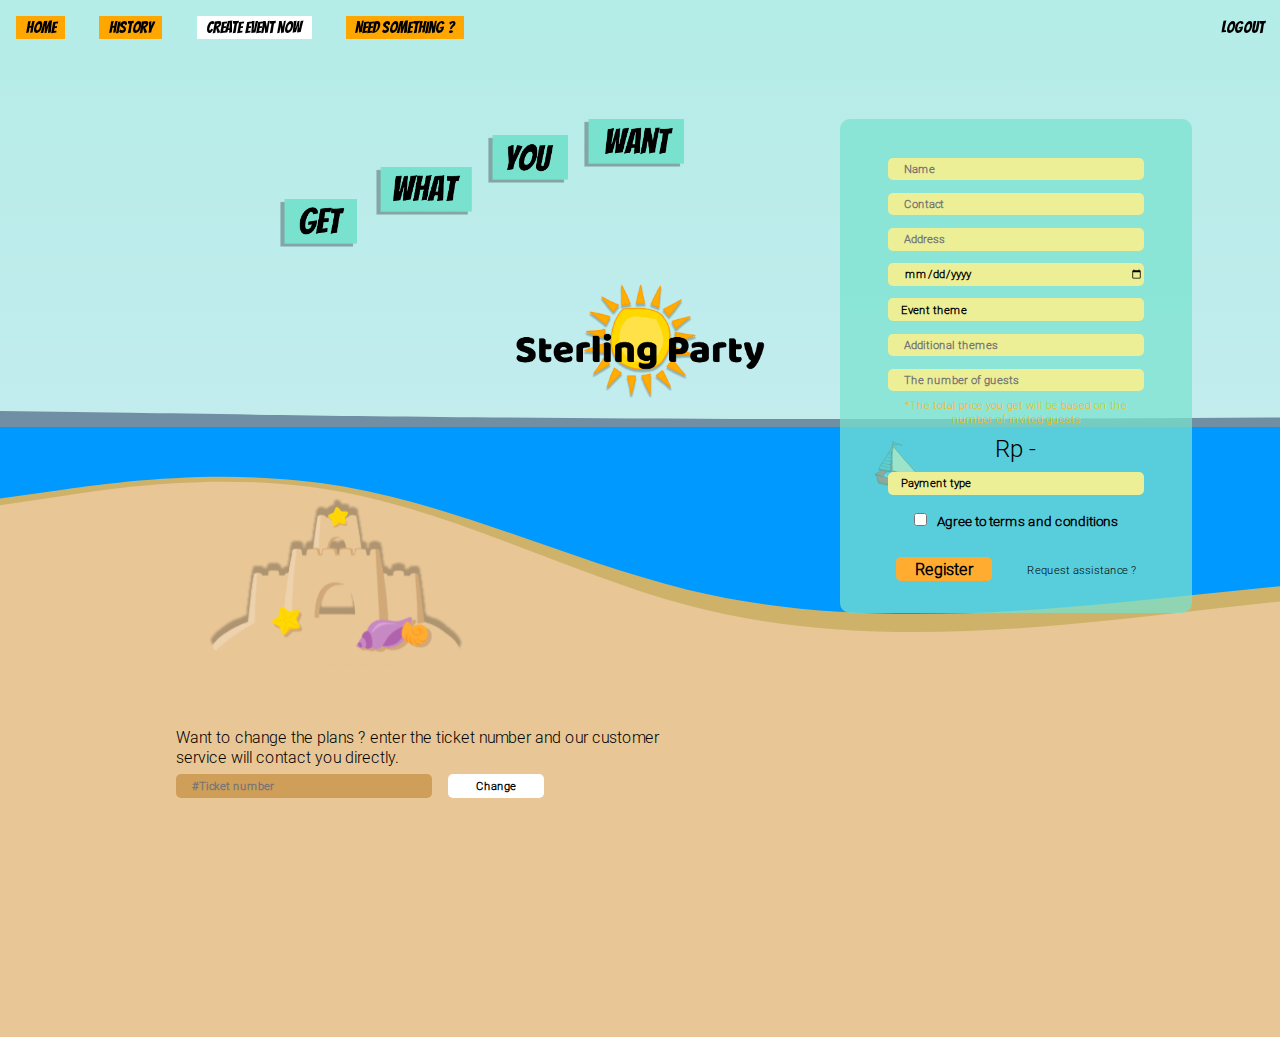
==== create.html @ 65f5665e "adding feature" ====
<!DOCTYPE html>
<html lang="en">
<head>
    <meta charset="UTF-8">
    <meta name="viewport" content="width=device-width, initial-scale=1.0">
    <title>Sterling Party</title>
    <link rel="stylesheet" href="./index.css">
    <link rel="stylesheet" href="./create.css">
    <link rel="stylesheet" href="./home.css">
</head>
<style>
    *{
        margin: 0;
        padding: 0;
    }
</style>
<body class="back-reg">
    <!-- <div class="bags">
        <a href="./index.html"><img class="bag" src="./Assets/main/x.png" alt="bag"></a>
    </div> -->


    <div class="header-cont">
        <div class="header">
            <div class="home-d"><a href="./home.html"><p>Home</p></a></div>
            <div class="history-d"><a href=""><p>History</p></a></div>
            <div class="create-d"><a href="./create.html"><p>Create event now</p></a></div>
            <div class="need-d"><a href=""><p>Need something ?</p></a></div>
        </div>
        <div>
            <div class="logout-conf"><a href="./index.html"><p>Logout</p></a></div>
        </div>
    </div>

    <div class="overall">
        <!-- main -->
        <div>
            <div class="base">
                <div class="main-vec">
                    <!-- boat -->
                    <div class="menu-order">
                        <form class="order" action="" method="post" onsubmit="return register()">
                            <div><input type="text" placeholder="Name" id="name"></div>
                            <div><input type="text" placeholder="Contact" id="contact"></div>
                            <div><input type="text" placeholder="Address" id="address"></div>
                            <div><input type="date" id="date"></div>
                            <div class="order-s">
                                <select class="opt-font" id="theme">
                                    <option selected value="null">Event theme</option>
                                    <option value="Casual">Casual</option>
                                    <option value="Halloween">Halloween</option>
                                    <option value="Pool">Pool</option>
                                    <option value="Rock">Rock</option>
                                    <option value="Other">Other</option>
                                </select>
                            </div>
                            <div><input type="text" placeholder="Additional themes" id="additional"></div>


                            <div><input placeholder="The number of guests" type="number" name="count" id="count"></div>

                            <div class="condi-conf">
                                <p>*The total price you get will be based on the number of invited guests</p>
                            </div>

                            <div class="total-conf">
                                <p>Rp -</p>
                            </div>

                            <div class="order-s">
                                <select class="opt-font" id="theme">
                                    <option selected value="null">Payment type</option>
                                    <option value="Debit">Debit</option>
                                </select>
                            </div>


                
                            <div class="acpt">
                                <div><input type="checkbox" name="acc" id="acc"></div>
                                <div><p>Agree to terms and conditions</p></div>
                            </div>

                            <div class="error-conf" id="errors"></div>
                
                            <div class="sbmt-conf-1">
                                <div class="btn-order-create"><button>Register</button></div>
                                <div><a class="req-conf" href="">Request assistance ?</a></div>
                            </div>
                
                        </form>
                    </div>

                    <!-- change plans -->
                    <div>
                        <form class="change-p" action="./change.html" method="post">
                            <div class="change-info"><p>Want to change the plans ? enter the ticket number and our customer service
                                will contact you directly.
                            </p></div>
                            <div class="inp-btn">
                                <div class="ticket"><input type="text" placeholder="#Ticket number"></div>
                                <div class="btn-ch"><button>Change</button></div>
                            </div>
                        </form>
                    </div>

                    <div class="boat">
                        <div><img src="./Assets/main/boat.png" alt="boat"></div>
                    </div>

                    <!-- castle -->
                    <div class="castle">
                        <img src="./Assets/main/castle.svg" alt="castle">
                    </div>

                    <!-- slogan -->
                    <div class="slogan">
                        <div class="imgrz">
                            <div class="getp" ><img src="./Assets/main/slogan/get.png" alt="get"></div>
                            <div class="whatp"><img src="./Assets/main/slogan/what.png" alt="what"></div>
                            <div class="youp"><img src="./Assets/main/slogan/you.png" alt="you"></div>
                            <div class="wantp"><img src="./Assets/main/slogan/want.png" alt="want"></div>
                        </div>
                    </div>
                    <!-- end of slogan -->

                </div>

                <!-- logo -->
                <div class="logo-cont">
                    <div><img src="./Assets/main/logo.png" alt="logo"></div>
                </div>
                <!-- end of logo -->

                <!-- layer1 -->
                <div class="ly1">
                    <img src="./Assets/main/gray.svg" alt="gray">
                </div>
                <!-- end of layer1 -->

                <!-- layer 2&3 -->
                <div class="l2n3">

                    <!-- layer2 -->
                    <div class="ly2">
                        <img src="./Assets/main/sand.svg" alt="sand">
                    </div>

                    <!-- layer3 -->
                    <div class="ly3">
                        <img src="./Assets/main/blue.svg" alt="blue">
                    </div>

                </div>
                <!-- end of layer2&3 -->

            </div>

        </div>
        <!-- end of main -->
    
    </div>

    <script src="order.js"></script>
</body>
</html>
---- index.css ----
/* main */

.overall{
    align-content: center;
    background-image: linear-gradient(rgba(166, 246, 250, 0.802), rgb(194, 236, 238), rgb(248, 224, 165));
}

.base{
    height: 53.5em;
    z-index: 0;
    position: relative;
}

.slogan{
    margin-left: -65rem;
    margin-top: -5rem;
    position: relative;
    z-index: 1;
}

.slogan-i{
    margin-left: -65rem;
    margin-top: -5rem;
    position: relative;
    z-index: 1;
}

.bags{
    top: 0px;
    position: sticky;
    z-index: 10;
    padding: 1rem;
    margin-top: -5rem;
}

.bag{
    height: 1.4rem;
    cursor: pointer;
}

.imgrz{
    /* position: relative; */
    height: 3rem;
    margin: 15rem;
    margin-top: 7rem;
}

.imgrz>div>img{
    height: 3rem;
    position: absolute;
}
    /* child of imgrz */
    .getp{
        position: absolute;
        margin-top: 5rem;
    }

    .whatp{
        position: absolute;
        margin-left: 6rem;
        margin-top: 3rem;
    }

    .youp{
        position: absolute;
        margin-left: 13rem;
        margin-top: 1rem;
    }

    .wantp{
        position: absolute;
        margin-left: 19rem;
    }
    /* end of child */

.logo-cont{
    display: flex;
    flex-direction: column;
    align-items: center;
    margin-top: 12rem;
    /* margin-bottom: 1.5rem; */
}

.logo-cont>div>img{
    height: 8rem;
}

.ly1, .ly2, .ly3{
    font-size: 0;
    width: 100%;
    height: auto;
    justify-content: center;
    justify-self: center;
    overflow: hidden;
    position: relative;
}

.l2n3{
    width: 100%;
    height: auto;
    position: relative;
    align-items: flex-end;
}

.boat{
    position: relative;
    z-index: 1;
    margin-right: -80rem;
    margin-top: 22rem;
}

.castle{
    position: absolute;
    margin-left: -68rem;
    margin-top: 25rem;
    z-index: 1;
}

.castle>img{
    width: 18rem;
}

.boat>div>img{
    width: 3rem;
    margin-right: 8rem;
}

.l2n3>div{
    position: absolute;
}

.main-vec{
    display: flex;
    justify-content: center;
    position: relative;
    padding-top: 7rem;
}

.main-vec>div{
    position: absolute;
}

/* end of main */

/* p1 */
.base-p1{
    background-color: #BEB8B8;
    /* height: inherit; */
    font-size: 0;
    position: relative;
}

.cntr{
    width: 100%;
    height: auto;
    position: relative;
    /* align-items: flex-end; */
    font-size: 0;
}

.ly4{
    font-size: 0;
    width: 100%;
    height: auto;
    overflow: hidden;
}

.halloween-cont{
    display: flex;
    flex-direction: row;
    justify-content: center;
    flex-wrap: wrap;
    margin-top: 1.5rem;
    padding-bottom: 14.5rem;
    margin-bottom: 1rem;
}


.halloween>img{
    width: 40rem;
}

.p1font{
    font-family: halloween;
    text-align: center;
    font-size: 1.2rem;
}

.p1font-1{
    font-family: halloween;
    font-weight: bold;
    color: red;
}

.p1font-2{
    font-family: halloween;
    font-weight: bold;
    color: #FFB800;
}

.p1font-cont{
    width: 30rem;
    height: auto;
    align-self: center;
    margin-left: 6rem;
    margin-top: 3rem;
}

.hall-vec{
    display: flex;
    justify-content: center;
    position: relative;
}

.hall-vec>div{
    position: absolute;
}

.haunted-castle{
    margin-top: 21.5rem;
    margin-right: 80rem;
    position: relative;
    z-index: 0;
}

.haunted-castle>img{
    width: 11.5rem;
}

.bat-cont{
    display: flex;
    justify-content: center;
}

.bat{
    margin-left: 30rem;
    margin-bottom: -5rem;
    margin-top: -8rem;
}

.bat>img{
    width: 20rem;
    z-index: 2;
    position: relative;
}

.ghost{
    margin-top: 31.5rem;
    margin-left: 70rem;
}

.ghost>img{
    width: 10rem;
    z-index: 2;
    position: relative;
}

/* end of p1 */

/* p2 */
.base-p2{
    font-size: 0;
    position: relative;
}

.ly5{
    font-size: 0;
    width: 100%;
    height: auto;
    overflow: hidden;
    margin-top: -4rem;
    position: absolute;
}

.casual>img{
    width: 35rem;
}

.casual-cont{
    display: flex;
    flex-direction: row;
    flex-wrap: wrap-reverse;
    justify-content: center;
}

.casual{
    font-family: casual;
    width: 30rem;
    text-align: center;
    align-self: center;
    font-size: 1.2rem;
}

.lamp{
    margin-top: -26rem;
    margin-left: -76rem;
}

.lamp>img{
    width: 18rem;
}

.clothes{
    margin-top: -21rem;
    margin-left: -62rem;
}

.clothes>img{
    width: 14rem;
}

/* end of p2 */

/* p3 */
.base-p3{
    background-color: #D7C641;
    font-size: 0;
    position: relative;
    z-index: 2;
}

.cntr-p3{
    margin-top: -6.7rem;
}

.ly6{
    font-size: 0;
    width: 100%;
    height: auto;
    overflow: hidden;
    position: relative;
}

.vec{
    display: flex;
    justify-content: center;
    position: relative;
    margin-top: -4rem;
}

.vec>div{
    position: absolute;
}

.planet{
    margin-right: -65rem;
    margin-top: -5rem;
}

.rock-cont{
    display: flex;
    flex-direction: row;
    flex-wrap: wrap;
    justify-content: center;
    margin-top: 6.5rem;
}

.rock-font{
    font-family: rock;
    text-align: center;
    font-size: 1.2rem;
    width: 30rem;
    line-height: 1.8rem;
    align-self: center;
}

.rock>img{
    width: 35rem;
}

.p3-font1{
    font-weight: bold;
    background-color: black;
    color: white;
    padding-right: 0.5rem;
    padding-left: 0.2rem;
}

.p3-font2{
    background-color: white;
    font-weight: bold;
    padding-left: 0.2rem;
    padding-bottom: 0.4rem;
}

.p3-font3{
    font-weight: bold;
    color: red;
}

.planet-cont{
    display: flex;
    justify-content: flex-end;
    margin-top: -11rem;
    margin-right: 2rem;
}

.planet>img{
    width: 9rem;
}

.alien{
    margin-top: -27rem;
    margin-right: -75rem;
}

.alien>img{
    width: 15rem;
    margin-bottom: -12rem;
    z-index: 2;
    position: relative;
}

.alien-cont{
    display: flex;
    justify-content: flex-end;
    margin-top: -7rem;

}

/* end of p3 */

/* p4 */
.base-p4{
    background-color: #F0EEE6;
    font-size: 0;
    position: relative;
}

/* .cntr-p4{
} */

.ly7{
    font-size: 0;
    width: 100%;
    height: auto;
    overflow: hidden;
}

.sun>img{
    width: 16rem;
}

.sun{
    margin-left: -30rem;
    margin-top: -10.5rem;
    text-align: center;
}

.p4-font{
    font-size: 4.5rem;
    font-weight: bold;
    font-family: pool;
    text-align: center;
    /* margin-top: -5rem; */
}

.p4-p{
    color: red;
}

.p4-o{
    color: #FF6B00;
}

.p4-o2{
    color: #FF7A00;
}

.p4-l{
    color: #FFF500;
}


.p4-font2{
    font-family: pool;
    width: 40rem;
    text-align: center;
    border-style: solid;
    border-color: #FF8400;
    background-color: white;
    font-size: 1.2rem;
    color: #75CDC8;
    padding: 0.3rem;
    border-radius: 10px;
    /* margin-bottom: -2rem; */
}

.p4-conf{
    font-family: pool;
    width: 40rem;
    text-align: center;
    border-style: solid;
    border-color: #FF8400;
    background-color: rgba(255, 122, 0, 0.29);
    font-size: 1.2rem;
    color: #75CDC8;
    padding: 0.3rem;
    border-radius: 10px;
    margin-left: -2rem;
    height: 3.5rem;
    margin-top: 2rem;
}

.sun-theme{
    display: flex;
    justify-content: center;
    position: relative;
    margin-top: 1.3rem;
    margin-bottom: 20rem;
}

.sun-theme>div{
    position: absolute;
}

.footer{
    position: relative;
}

.footer>div{
    position: absolute;
}

.lys-b, .lys-a{
    font-size: 0;
    width: 100%;
    height: auto;
    overflow: hidden;
    font-size: 0;
}

.lys-b{
    z-index: 3;
    position: relative;
}

.lys-a{
    z-index: 1;
    position: relative;
}

.lys-b{
    z-index: 2;
    margin-top: -6rem;
}

.footer{
    display: flex;
    flex-direction: column;
    text-align: center;
    /* margin-top: -5rem; */
    /* margin-bottom: -2rem; */
    font-family: pool;
    /* position: relative; */
}

.footer>div{
    font-size: 1rem;
    background-color: rgb(255, 134, 139);
    position: relative;
}

.footer-1{
    display: flex;
    flex-direction: row;
    padding-bottom: 3rem;
    justify-content: center;
}

.footer-1>div, .link{
    color: black;
    text-decoration: none;
    background-color: rgb(236, 200, 200);
    padding: 0.1rem;
    padding-left: 1rem;
    padding-right: 1rem;
    margin: 0.3rem;
    font-size: 1rem;
    border-radius: 10px;
    width: min-content;
    
}

.flamingo>img{
    width: 28rem;
    position: relative;
    z-index: 0;
    margin-top: 7.220rem;
    margin-left: -47rem;
}

.watermelon>img{
    width: 20rem;
    position: relative;
    z-index: 2;
    margin-top: 20.3rem;
    margin-left: 45rem;
}

.cs-bg{
    background-color: white;
    margin-top: -1rem;
    position: relative;
    z-index: 1;
    padding-bottom: 10rem;
}

.ball>img{
    margin-top: 14rem;
    margin-left: 65rem;
    position: relative;
    width: 25rem;
}

/* end of p4 */

/* order page */

.error-conf{
    color: red;
    font-family: rock;
    font-size: 0.7rem;
}

.back-reg{
    background-color: rgba(232, 198, 150, 1);
    position: relative;
    z-index: 0;
}

input:focus, select:focus{
    outline: none;
}

ui-select{width: inherit}
select::-ms-expand {display: none;}
select{
    -webkit-appearance: none;
    appearance: none;
}

.order{
    padding: 2rem;
    position: relative;
    display: flex;
    flex-direction: column;
    width: 18rem;
    background-color: rgba(120, 226, 207, 0.73);
    justify-content: center;
    text-align: center;
    border-radius: 10px;
    margin-left: 57rem;
    margin-top: 2rem;
    z-index: 10;
}

.order-s>select{
    color: black;
    background-color: rgba(237, 239, 150, 1);
    border: none;
    width: 16rem;
    height: 1.4rem;
    border-radius: 5px;
    padding-left: 0.8rem;
    font-weight: bold;
    font-family: roboto;
    margin: 0.4rem;
    font-size: 0.7rem;
}

.order>div>input{
    color: black;
    background-color: rgba(237, 239, 150, 1);
    border: none;
    width: 15rem;
    height: 1.4rem;
    border-radius: 5px;
    padding-left: 1rem;
    font-weight: bold;
    font-family: roboto;
    margin: 0.4rem;
    font-size: 0.7rem;
}

.acpt{
    display: flex;
    flex-direction: row;
    font-family: roboto;
    font-size: 0.85rem;
    align-self: center;
    padding-top: 0.4rem;
    padding-bottom: 0.4rem;
    font-weight: bold;
}

.acpt>div{
    padding: 0.3rem;
}

.btn-order{
    text-align: center;
    padding-top: 0.7rem;
    padding: -0.96rem;
}

.btn-order>button{
    border: none;
    cursor: pointer;
    background-color:rgba(255, 172, 48, 1);
    font-size: 1rem;
    font-family: roboto;
    border-radius: 5px;
    color: black;
    width: 6rem;
    height: 1.5rem;
    outline: none;
    font-weight: bold;
}

.btn-login-s{
    text-align: center;
    padding-top: 0.7rem;
    padding: -0.96rem;
}

.btn-login-s>button{
    border: none;
    cursor: pointer;
    background-color:rgba(183, 183, 183, 1);
    font-size: 1rem;
    font-family: roboto;
    border-radius: 5px;
    color: black;
    width: 4rem;
    height: 1.5rem;
    outline: none;
    font-weight: bold;
}

.btn-login{
    text-align: center;
    padding-top: 1rem;
    /* margin-bottom: -0.96rem; */
}

.btn-login>a{
    border: none;
    cursor: pointer;
    background-color:rgba(183, 183, 183, 1);
    font-size: 1rem;
    font-family: roboto;
    border-radius: 5px;
    color: black;
    /* width: 6rem; */
    /* height: 5rem; */
    /* outline: none; */
    font-weight: bold;
    padding-left: 1rem;
    padding-right: 1rem;
    padding-top: 0.1rem;
    padding-bottom: 0.1rem;
    text-decoration: none;
}

.change-p{
    margin-bottom: -50rem;
    position: relative;
    margin-top: 40rem;
    margin-left: -45rem;
    z-index: 1;
    font-family: roboto;
}

.inp-btn{
    display: flex;
    flex-direction: row;
}

.ticket>input{
    color: black;
    background-color: rgba(207, 158, 89, 1);
    border: none;
    width: 15rem;
    height: 1.5rem;
    border-radius: 5px;
    padding-left: 1rem;
    font-weight: bold;
    font-family: roboto;
    /* margin: 0.4rem; */
    font-size: 0.7rem;
}

.btn-ch>button{
    border: none;
    cursor: pointer;
    background-color:white;
    font-size: 0.7rem;
    font-family: roboto;
    border-radius: 5px;
    color: black;
    width: 6rem;
    height: 1.5rem;
    outline: none;
    font-weight: bold;
    margin-left: 1rem;
}

.change-info{
    width: 33rem;
    font-size: 1rem;
    padding-bottom: 0.4rem;
}

/* end of order page */



/* font face */

@font-face{
    font-family: halloween;
    src: url(./Assets/p1/spectral.light.ttf);
}

@font-face{
    font-family: casual;
    src: url(./Assets/p2/abhaya-libre.regular.ttf);
}

@font-face{
    font-family: rock;
    src: url(./Assets/p3/anonymous-pro.regular.ttf);
}

@font-face{
    font-family: pool;
    src: url(./Assets/p4/BalooTamma-Regular.ttf);
}

@font-face{
    font-family: roboto;
    src: url(./Assets/main/roboto.light.ttf);
}
/* end of font face */


/* order size */
@media screen and (max-width: 1470px){

    .castle{
        margin-left: -38rem;
    }

    .change-p{
        margin-left: -25rem;
    }

    .order{
        margin-left: 47rem;
        margin-top: 2rem;
    }

    .boat{
        margin-right: -40rem;
        margin-top: 22rem;
    }

}

@media screen and (max-width: 1160px){

    .castle{
        margin-left: -0rem;
    }

    .change-p{
        margin-left: 0rem;
    }

    .order{
        margin-left: 0rem;
        margin-top: 2rem;
    }

    .boat{
        margin-right: -30rem;
        margin-top: 22rem;
    }

    .slogan{
        display: none;
    }

    .bag{
        height: 1rem;
    }

}

@media screen and (max-width: 660px){

    .castle{
        margin-left: -0rem;
    }

    .change-p{
        margin-left: 0rem;
    }

    .boat{
        margin-right: -2rem;
        margin-top: 20rem;
    }

    .slogan{
        display: none;
    }
    .bag{
        height: 1rem;
    }

    /* change */
    .ticket>input{
        width: 10rem;
        font-size: 0.6rem;
    }
    
    .btn-ch>button{
        font-size: 0.6rem;
        width: 4rem;
        margin-left: 1rem;
    }
    
    .change-info{
        width: 20rem;
        font-size: 0.7rem;
        padding-bottom: 0.4rem;
    }
    /* end of change */

    /* order page */
    .order{
        width: 12.5rem;
        border-radius: 10px;
        margin-left: 0rem;
        margin-top: 2rem;
    }
    
    .order-s>select{
        width: 12rem;
        height: 1.3rem;
        padding-left: 0.8rem;
        margin: 0.4rem;
        font-size: 0.6rem;
    }
    
    .order>div>input{
        width: 11rem;
        height: 1.3rem;
        border-radius: 5px;
        padding-left: 1rem;
        margin: 0.4rem;
        font-size: 0.6rem;
    }
    
    .acpt{
        font-size: 0.75rem;
    }
    
    .acpt>div{
        padding: 0.2rem;
    }
    
    .btn-order{
        text-align: center;
        padding-top: 0.7rem;
        padding-bottom: -0.96rem;
    }
    
    .btn-order>button{
        font-size: 0.8rem;
        width: 5rem;
        height: 1.4rem;
    }

    .btn-login-s{
        text-align: center;
        padding-top: 0.7rem;
        padding-bottom: -0.96rem;
    }
    
    .btn-login-s>button{
        font-size: 0.8rem;
        width: 3.5rem;
        height: 1.4rem;
    }

    .btn-login{
        text-align: center;
        padding-top: 1rem;
        padding: -0.96rem;
    }
    
    .btn-login>a{
        font-size: 0.8rem;
        width: 3.3rem;
        height: 1.4rem;
    }
    /* end of order page */

}

/* end of order size */

/* index */
@media screen and (max-width: 1445px) {
    .ghost{
        margin-top: 31.5rem;
        margin-left: 55rem;
    }

    .flamingo>img{
        width: 26rem;
        margin-top: 8.820rem;
        margin-left: -35rem;
    }

    .haunted-castle{
        margin-top: 21.5rem;
        margin-right: 60rem;
    }

    .alien{
        margin-top: -27rem;
        margin-right: -65rem;
    }

    .ball>img{
        margin-top: 14rem;
        margin-left: 55rem;
        width: 22rem;
    }
}

@media screen and (max-width: 1290px) {

    /* slogan */
    .getp{
        position: absolute;
        margin-top: 5rem;
        margin-left: 10rem;
    }

    .whatp{
        position: absolute;
        margin-left: 16rem;
        margin-top: 3rem;
    }

    .youp{
        position: absolute;
        margin-left: 23rem;
        margin-top: 1rem;
    }

    .wantp{
        position: absolute;
        margin-left: 29rem;
    }
    /* end of slogan */

    .ghost{
        margin-top: 31.5rem;
        margin-left: 55rem;
    }

    .flamingo>img{
        width: 26rem;
        margin-top: 8.820rem;
        margin-left: -35rem;
    }

    .haunted-castle{
        margin-top: 21.5rem;
        margin-right: 60rem;
    }

    .alien{
        margin-top: -27rem;
        margin-right: -55rem;
    }

    .ball>img{
        margin-top: 18rem;
        margin-left: 35rem;
        width: 13rem;
    }

    .casual>img{
        width: 30rem;
    }

    .lamp{
        margin-top: -22rem;
        margin-left: -56rem;
    }

    .clothes{
        margin-top: -18rem;
        margin-left: -41rem;
    }

    .planet{
        margin-right: -55rem;
        margin-top: -5rem;
    }


}

@media screen and (max-width: 1215px){
    .ghost{
        margin-top: 42.8rem;
        margin-left: 49rem;
    }

    .haunted-castle{
        margin-top: 31.5rem;
        margin-right: 42rem;
    }
}

@media screen and (max-width: 1120px) {

    /* slogan */
    .getp{
        position: absolute;
        margin-top: 5rem;
        margin-left: 10rem;
    }

    .whatp{
        position: absolute;
        margin-left: 16rem;
        margin-top: 3rem;
    }

    .youp{
        position: absolute;
        margin-left: 23rem;
        margin-top: 1rem;
    }

    .wantp{
        position: absolute;
        margin-left: 29rem;
    }
    /* end of slogan */

    .ghost{
        margin-top: 39.9rem;
        margin-left: 49rem;
    }

    .flamingo>img{
        width: 23rem;
        margin-top: 10.820rem;
        margin-left: -25rem;
    }

    .haunted-castle{
        margin-top: 28.5rem;
        margin-right: 42rem;
    }

    .alien{
        margin-top: -27rem;
        margin-right: -45rem;
    }

    .ball>img{
        margin-top: 18rem;
        margin-left: 35rem;
        width: 13rem;
    }

    .casual>img{
        width: 28rem;
    }

    .lamp{
        margin-top: -22rem;
        margin-left: -56rem;
    }

    .clothes{
        margin-top: -18rem;
        margin-left: -41rem;
    }

    .planet{
        margin-right: -55rem;
        margin-top: -5rem;
    }

    .halloween>img{
        width: 35rem;
    }

    .rock>img{
        width: 32rem;
    }

    .watermelon>img{
        margin-top: 20.3rem;
        margin-left: 35rem;
    }

}

@media screen and (max-width: 1024px) {

    /* slogan */
    .getp{
        position: absolute;
        margin-top: 5rem;
        margin-left: 10rem;
    }

    .whatp{
        position: absolute;
        margin-left: 16rem;
        margin-top: 3rem;
    }

    .youp{
        position: absolute;
        margin-left: 23rem;
        margin-top: 1rem;
    }

    .wantp{
        position: absolute;
        margin-left: 29rem;
    }
    /* end of slogan */

    .ghost{
        margin-top: 39.9rem;
        margin-left: 38rem;
    }

    .flamingo>img{
        width: 23rem;
        margin-top: 10.820rem;
        margin-left: -25rem;
    }

    .haunted-castle{
        margin-top: 28.5rem;
        margin-right: 42rem;
    }

    .alien{
        margin-top: -26rem;
        margin-right: -35rem;
    }

    .ball>img{
        margin-top: 18rem;
        margin-left: 35rem;
        width: 13rem;
    }

    .casual>img{
        width: 28rem;
    }

    .lamp{
        margin-top: -22rem;
        margin-left: -56rem;
    }

    .clothes{
        margin-top: -18rem;
        margin-left: -41rem;
    }

    .planet{
        margin-right: -43rem;
        margin-top: -5rem;
    }

    .halloween>img{
        width: 35rem;
    }

    .rock>img{
        width: 30rem;
    }

    .watermelon>img{
        margin-top: 21.8rem;
        margin-left: 28rem;
    }

}

@media screen and (max-width: 850px) {

    /* slogan */
    .getp{
        position: absolute;
        margin-top: 5rem;
        margin-left: 10rem;
    }

    .whatp{
        position: absolute;
        margin-left: 16rem;
        margin-top: 3rem;
    }

    .youp{
        position: absolute;
        margin-left: 23rem;
        margin-top: 1rem;
    }

    .wantp{
        position: absolute;
        margin-left: 29rem;
    }
    /* end of slogan */

    .ghost{
        margin-top: 39.9rem;
        margin-left: 38rem;
    }

    .flamingo>img{
        width: 23rem;
        margin-top: 10.820rem;
        margin-left: -25rem;
    }

    .haunted-castle{
        margin-top: 28.5rem;
        margin-right: 42rem;
    }

    .alien{
        margin-top: -26rem;
        margin-right: -35rem;
    }

    .ball>img{
        margin-top: 18rem;
        margin-left: 35rem;
        width: 13rem;
    }

    .casual>img{
        width: 28rem;
    }

    .lamp{
        margin-top: -22rem;
        margin-left: -56rem;
    }

    .clothes{
        margin-top: -18rem;
        margin-left: -41rem;
    }

    .planet{
        margin-right: -43rem;
        margin-top: -5rem;
    }

    .halloween>img{
        width: 35rem;
    }

    .rock>img{
        width: 30rem;
    }

    .watermelon>img{
        margin-top: 21.8rem;
        margin-left: 28rem;
    }

}

@media screen and (max-width: 833px) {

    .imgrz>div>img{
        height: 2rem;
    }

    /* slogan */
    .getp{
        position: absolute;
        margin-top: 5rem;
        margin-left: 19rem;
    }

    .whatp{
        position: absolute;
        margin-left: 23rem;
        margin-top: 3.4rem;
    }

    .youp{
        position: absolute;
        margin-left: 27.8rem;
        margin-top: 2.3rem;
    }

    .wantp{
        position: absolute;
        margin-left: 32rem;
        margin-top: 1.2rem;
    }
    /* end of slogan */

    .ghost{
        margin-top: 39.9rem;
        margin-left: 28rem;
    }

    .flamingo>img{
        width: 23rem;
        margin-top: 10.820rem;
        margin-left: -25rem;
    }

    .haunted-castle{
        margin-top: 28.5rem;
        margin-right: 42rem;
    }

    .alien{
        margin-top: -24rem;
        margin-right: -30rem;
    }

    .ball>img{
        margin-top: 21rem;
        margin-left: 25rem;
        width: 10rem;
    }

    .casual>img{
        width: 28rem;
    }

    .lamp{
        margin-top: -22rem;
        margin-left: -56rem;
    }

    .clothes{
        margin-top: -18rem;
        margin-left: -41rem;
    }

    .planet{
        margin-right: -29rem;
        margin-top: -5rem;
    }

    .halloween>img{
        width: 35rem;
    }

    .rock>img{
        width: 30rem;
    }

    .watermelon>img{
        margin-top: 23.2rem;
        margin-left: 18rem;
        width: 14rem;
    }

    .bat{
        margin-left: 16rem;
        margin-bottom: -5rem;
        margin-top: -11rem;
    }

    .p4-font2{
        font-family: pool;
        width: 30rem;
        text-align: center;
        border-style: solid;
        border-color: #FF8400;
        background-color: white;
        font-size: 1rem;
        color: #75CDC8;
        padding: 0.3rem;
        border-radius: 10px;
    }
    
    .p4-conf{
        font-family: pool;
        width: 30rem;
        text-align: center;
        border-style: solid;
        border-color: #FF8400;
        background-color: rgba(255, 122, 0, 0.29);
        font-size: 1rem;
        color: #75CDC8;
        padding: 0.3rem;
        border-radius: 10px;
        margin-left: -2rem;
        height: 5.2rem;
        margin-top: 1.3rem;
    }

    .footer>div{
        font-size: 0.7rem;
        background-color: rgb(255, 134, 139);
        position: relative;
    }

    .footer-1>div, .link{
        background-color: rgb(236, 200, 200);
        padding: 0.1rem;
        padding-left: 1rem;
        padding-right: 1rem;
        margin: 0.3rem;
        font-size: 0.7rem;
        border-radius: 6px;
        width: min-content;
        
    }

    .p1font{
        font-family: halloween;
        text-align: center;
        font-size: 1rem;
    }

    .casual{
        font-family: casual;
        width: 30rem;
        text-align: center;
        align-self: center;
        font-size: 1rem;
    }

    .rock-font{
        font-family: rock;
        text-align: center;
        font-size: 1rem;
        width: 30rem;
        line-height: 1.8rem;
        align-self: center;
    }

}

@media screen and (max-width: 722px) {

    .imgrz>div>img{
        height: 2rem;
    }

    /* slogan */
    .getp{
        position: absolute;
        margin-top: 5rem;
        margin-left: 19rem;
    }

    .whatp{
        position: absolute;
        margin-left: 23rem;
        margin-top: 3.4rem;
    }

    .youp{
        position: absolute;
        margin-left: 27.8rem;
        margin-top: 2.3rem;
    }

    .wantp{
        position: absolute;
        margin-left: 32rem;
        margin-top: 1.2rem;
    }
    /* end of slogan */

    .ghost{
        margin-top: 37rem;
        margin-left: 16rem;
    }

    .flamingo>img{
        width: 23rem;
        margin-top: 10.820rem;
        margin-left: -25rem;
    }

    .haunted-castle{
        margin-top: 28.5rem;
        margin-right: 22rem;
    }

    .alien{
        margin-top: -24rem;
        margin-right: -19rem;
    }

    .alien>img{
        width: 12rem;
        margin-bottom: -12rem;
        z-index: 2;
        position: relative;
    }

    .ball>img{
        margin-top: 21rem;
        margin-left: 20rem;
        width: 10rem;
    }

    .casual>img{
        width: 25rem;
    }

    .lamp{
        margin-top: -22rem;
        margin-left: -56rem;
    }

    .clothes{
        margin-top: -18rem;
        margin-left: -41rem;
    }

    .planet{
        margin-right: -18rem;
        margin-top: -5rem;
    }

    .halloween>img{
        width: 28rem;
    }

    .rock>img{
        width: 25rem;
    }

    .watermelon>img{
        margin-top: 23.2rem;
        margin-left: 14rem;
        width: 14rem;
    }

    .bat>img{
        width: 18rem;
        z-index: 2;
        position: relative;
    }

    .bat{
        margin-left: 14rem;
        margin-bottom: -5rem;
        margin-top: -11rem;
    }

    .p4-font2{
        font-family: pool;
        width: 22rem;
        text-align: center;
        border-style: solid;
        border-color: #FF8400;
        background-color: white;
        font-size: 1rem;
        color: #75CDC8;
        padding: 0.3rem;
        border-radius: 10px;
    }
    
    .p4-conf{
        font-family: pool;
        width: 22rem;
        text-align: center;
        border-style: solid;
        border-color: #FF8400;
        background-color: rgba(255, 122, 0, 0.29);
        font-size: 1rem;
        color: #75CDC8;
        padding: 0.3rem;
        border-radius: 10px;
        margin-left: -2rem;
        height: 7rem;
        margin-top: 1.3rem;
    }

    .footer>div{
        font-size: 0.7rem;
        background-color: rgb(255, 134, 139);
        position: relative;
    }

    .footer-1>div, .link{
        background-color: rgb(236, 200, 200);
        padding: 0.1rem;
        padding-left: 1rem;
        padding-right: 1rem;
        margin: 0.3rem;
        font-size: 0.7rem;
        border-radius: 6px;
        width: min-content;
        
    }

    .p1font{
        font-family: halloween;
        text-align: center;
        font-size: 1rem;
    }

    .p1font-cont{
        width: 22rem;
        text-align: center;
        font-size: 1rem;
        margin-left: 0;
    }

    .casual-cont{
        display: flex;
        flex-direction: column-reverse;
        justify-content: center;
    }

    .casual{
        font-family: casual;
        width: 22rem;
        text-align: center;
        align-self: center;
        font-size: 1rem;
    }

    .rock-font{
        font-family: rock;
        text-align: center;
        font-size: 1rem;
        width: 22rem;
        line-height: 1.8rem;
        align-self: center;
    }
}

@media screen and (max-width: 530px) {

    .imgrz>div>img{
        height: 1.5rem;
    }

    /* slogan */
    .getp{
        position: absolute;
        margin-top: 5rem;
        margin-left: 24rem;
    }

    .whatp{
        position: absolute;
        margin-left: 27rem;
        margin-top: 3.7rem;
    }

    .youp{
        position: absolute;
        margin-left: 30.6rem;
        margin-top: 2.7rem;
    }

    .wantp{
        position: absolute;
        margin-left: 33.7rem;
        margin-top: 1.7rem;
    }
    /* end of slogan */

    .ghost>img{
        width: 7.5rem;
        z-index: 2;
        position: relative;
    }

    .ghost{
        margin-top: 29.4rem;
        margin-left: 9.4rem;
    }    

    .flamingo>img{
        width: 23rem;
        margin-top: 10.820rem;
        margin-left: -25rem;
    }

    .haunted-castle{
        margin-top: 28.5rem;
        margin-right: 42rem;
    }

    .alien{
        margin-top: -23rem;
        margin-right: -19rem;
    }

    .alien>img{
        width: 10rem;
        margin-bottom: -12rem;
        z-index: 2;
        position: relative;
    }

    .ball>img{
        margin-top: 21rem;
        margin-left: 20rem;
        width: 10rem;
    }

    .casual>img{
        width: 18rem;
    }

    .lamp{
        margin-top: -22rem;
        margin-left: -56rem;
    }

    .clothes{
        margin-top: -18rem;
        margin-left: -41rem;
    }

    .planet>img{
        width: 7.5rem;
    }

    .planet{
        margin-right: -18rem;
        margin-top: -4rem;
    }

    .halloween>img{
        width: 20rem;
    }

    .p1font{
        font-family: halloween;
        text-align: center;
        font-size: 0.7rem;
    }

    .rock>img{
        width: 18rem;
    }

    .watermelon>img{
        margin-top: 23.2rem;
        margin-left: 14rem;
        width: 14rem;
        display: none;
    }

    .bat>img{
        width: 13rem;
        z-index: 2;
        position: relative;
    }

    .bat{
        margin-left: 9.5rem;
        margin-bottom: -5rem;
        margin-top: -11rem;
    }

    .p4-font2{
        font-family: pool;
        width: 18rem;
        text-align: center;
        border-style: solid;
        border-color: #FF8400;
        background-color: white;
        font-size: 0.7rem;
        color: #75CDC8;
        padding: 0.3rem;
        border-radius: 10px;
    }
    
    .p4-conf{
        font-family: pool;
        width: 18rem;
        text-align: center;
        border-style: solid;
        border-color: #FF8400;
        background-color: rgba(255, 122, 0, 0.29);
        font-size: 1rem;
        color: #75CDC8;
        padding: 0.3rem;
        border-radius: 10px;
        margin-left: -2rem;
        height: 3.5rem;
        margin-top: 1.3rem;
    }

    .footer>div{
        font-size: 0.7rem;
        background-color: rgb(255, 134, 139);
        position: relative;
    }

    .footer-1>div, .link{
        background-color: rgb(236, 200, 200);
        padding: 0.1rem;
        padding-left: 1rem;
        padding-right: 1rem;
        margin: 0.3rem;
        font-size: 0.7rem;
        border-radius: 6px;
        width: min-content;
        
    }

    .p1font-cont{
        width: 22rem;
        text-align: center;
        font-size: 0.7rem;
        margin-left: 0;
    }

    .casual{
        font-family: casual;
        width: 20rem;
        text-align: center;
        align-self: center;
        font-size: 0.7rem;
    }

    .rock-font{
        font-family: rock;
        text-align: center;
        font-size: 0.7rem;
        width: 20rem;
        line-height: 1.8rem;
        align-self: center;
    }

}

@media screen and (max-width: 450px) {

    .imgrz>div>img{
        height: 1.5rem;
    }

    /* slogan */
    .getp{
        position: absolute;
        margin-top: 5rem;
        margin-left: 24rem;
    }

    .whatp{
        position: absolute;
        margin-left: 27rem;
        margin-top: 3.7rem;
    }

    .youp{
        position: absolute;
        margin-left: 30.6rem;
        margin-top: 2.7rem;
    }

    .wantp{
        position: absolute;
        margin-left: 33.7rem;
        margin-top: 1.7rem;
    }
    /* end of slogan */

    .ghost>img{
        width: 7.5rem;
        z-index: 2;
        position: relative;
    }

    .ghost{
        margin-top: 29.4rem;
        margin-left: 7.8rem;
    }

    .flamingo>img{
        width: 23rem;
        margin-top: 10.820rem;
        margin-left: -25rem;
    }

    .haunted-castle{
        display: none;
        margin-top: 28.5rem;
        margin-right: 42rem;
    }

    .alien{
        margin-top: -25rem;
        margin-right: -8rem;
    }

    .alien>img{
        width: 8.5rem;
        margin-bottom: -12rem;
        z-index: 2;
        position: relative;
    }

    .ball>img{
        margin-top: 21rem;
        margin-left: 11rem;
        width: 8.5rem;
    }

    .casual>img{
        width: 18rem;
    }

    .lamp{
        margin-top: -22rem;
        margin-left: -56rem;
    }

    .clothes{
        margin-top: -18rem;
        margin-left: -41rem;
    }

    .planet>img{
        width: 7.5rem;
    }

    .planet{
        margin-right: -7rem;
        margin-top: -4rem;
    }

    .halloween>img{
        width: 20rem;
    }

    .rock>img{
        width: 18rem;
    }

    .watermelon>img{
        margin-top: 23.2rem;
        margin-left: 14rem;
        width: 14rem;
        display: none;
    }

    .bat>img{
        width: 13rem;
        z-index: 2;
        position: relative;
    }

    .bat{
        margin-left: 4.7rem;
        margin-bottom: -5rem;
        margin-top: -11rem;
    }

    .p4-font2{
        font-family: pool;
        width: 14rem;
        text-align: center;
        border-style: solid;
        border-color: #FF8400;
        background-color: white;
        font-size: 0.7rem;
        color: #75CDC8;
        padding: 0.3rem;
        border-radius: 10px;
    }
    
    .p4-conf{
        font-family: pool;
        width: 14rem;
        text-align: center;
        border-style: solid;
        border-color: #FF8400;
        background-color: rgba(255, 122, 0, 0.29);
        font-size: 1rem;
        color: #75CDC8;
        padding: 0.3rem;
        border-radius: 10px;
        margin-left: -2rem;
        height: 4.7rem;
        margin-top: 1.3rem;
    }

    .footer>div{
        font-size: 0.7rem;
        background-color: rgb(255, 134, 139);
        position: relative;
    }

    .footer-1>div, .link{
        background-color: rgb(236, 200, 200);
        padding: 0.1rem;
        padding-left: 1rem;
        padding-right: 1rem;
        margin: 0.3rem;
        font-size: 0.7rem;
        border-radius: 6px;
        width: min-content;
        
    }

    .p1font{
        font-family: halloween;
        text-align: center;
        font-size: 0.7rem;
    }

    .p1font-cont{
        width: 17rem;
        text-align: center;
        font-size: 1rem;
        margin-left: 0;
    }

    .casual{
        font-family: casual;
        width: 17rem;
        text-align: center;
        align-self: center;
        font-size: 0.7rem;
    }

    .rock-font{
        font-family: rock;
        text-align: center;
        font-size: 0.7rem;
        width: 17rem;
        line-height: 1.8rem;
        align-self: center;
    }

}
---- create.css ----
.condi-conf{
    width: 15rem;
    font-size: 0.7rem;
    align-self: center;
    font-family: roboto;
    color: rgba(255, 184, 0, 1);
}

.total-conf{
    width: 15rem;
    font-size: 1.5rem;
    align-self: center;
    padding-top: 0.5rem;
    font-family: roboto;
    padding-bottom: 0.2rem;
}

a{
    text-decoration: none;
    color: black;
}

.sbmt-conf-1{
    width: 15rem;
    display: flex;
    align-self: center;
    align-content: center;
    align-items: center;
    justify-content: space-between;
    padding-top: 1rem;
}

.btn-order-create{
    text-align: center;
    /* padding-top: 0.7rem; */
    padding: -0.96rem;
}

.btn-order-create>button{
    border: none;
    cursor: pointer;
    background-color:rgba(255, 172, 48, 1);
    font-size: 1rem;
    font-family: roboto;
    border-radius: 5px;
    color: black;
    width: 6rem;
    height: 1.5rem;
    outline: none;
    font-weight: bold;
}

.req-conf{
    font-family: roboto;
    font-size: 0.7rem;
}

.home-d>a>p{
    background-color: rgba(255, 167, 0, 1);
}

.history-d>a>p{
    background-color: rgba(255, 167, 0, 1);
}

.create-d>a>p{
    background-color: white;
}

.need-d>a>p{
    background-color: rgba(255, 167, 0, 1);
}

.guest-cont{
    display: flex;
    width: 12rem;
    justify-content: space-between;
    align-items: center;
    align-self: center;
}


@font-face{
    font-family: roboto;
    src: url(./Assets/main/roboto.light.ttf);
}

@media screen and (max-width: 660px) {
    .condi-conf{
        width: 12rem;
    }

    .total-conf{
        font-size: 1.2rem;
        width: 12rem;
    }

    .btn-order-create{
        text-align: center;
        /* padding-top: 0.7rem; */
        padding-bottom: -0.96rem;
    }
    
    .btn-order-create>button{
        font-size: 0.8rem;
        width: 5rem;
        height: 1.4rem;
    }

    .sbmt-conf-1{
        width: 11rem;
    }

    .req-conf{
        font-family: roboto;
        font-size: 0.55rem;
    }
}
---- home.css ----
.header{
    display: flex;
    justify-content: space-between;
    width: 28rem;
}

.header>div>a>p{
    padding-left: 0.6rem;
    padding-right: 0.6rem;
    padding-top: 0.2rem;
    padding-bottom: 0.2rem;
}

.header>div>a>p:hover{
    background-color: white;
    padding-left: 0.6rem;
    padding-right: 0.6rem;
}

.header-cont{
    display: flex;
    justify-content: space-between;
    align-items: center;
    padding: 1rem;
    position: sticky;
    top: 0;
    z-index: 10;
    margin-top: -5rem;
    font-family: banger;
}

a{
    text-decoration: none;
    color: black;
}

.home-c>a>p{
    background-color: white;
}

.history-c>a>p{
    background-color: rgba(255, 167, 0, 1);
}

.create-c>a>p{
    background-color: rgba(255, 167, 0, 1);
}

.need-c>a>p{
    background-color: rgba(255, 167, 0, 1);
}

@font-face {
    font-family: banger;
    src: url('./Assets/home/bangers.regular.ttf');
}

@media screen and (max-width: 660px) {
    .header{
        display: flex;
        justify-content: space-between;
        width: 15rem;
    }

    .header>div>a>p{
        padding-left: 0.3rem;
        padding-right: 0.3rem;
        padding-top: 0.1rem;
        padding-bottom: 0.1rem;
        font-size: 0.7rem;
    }

    .logout-conf{
        padding-left: 0.5rem;
        font-size: 0.7rem;
    }


}
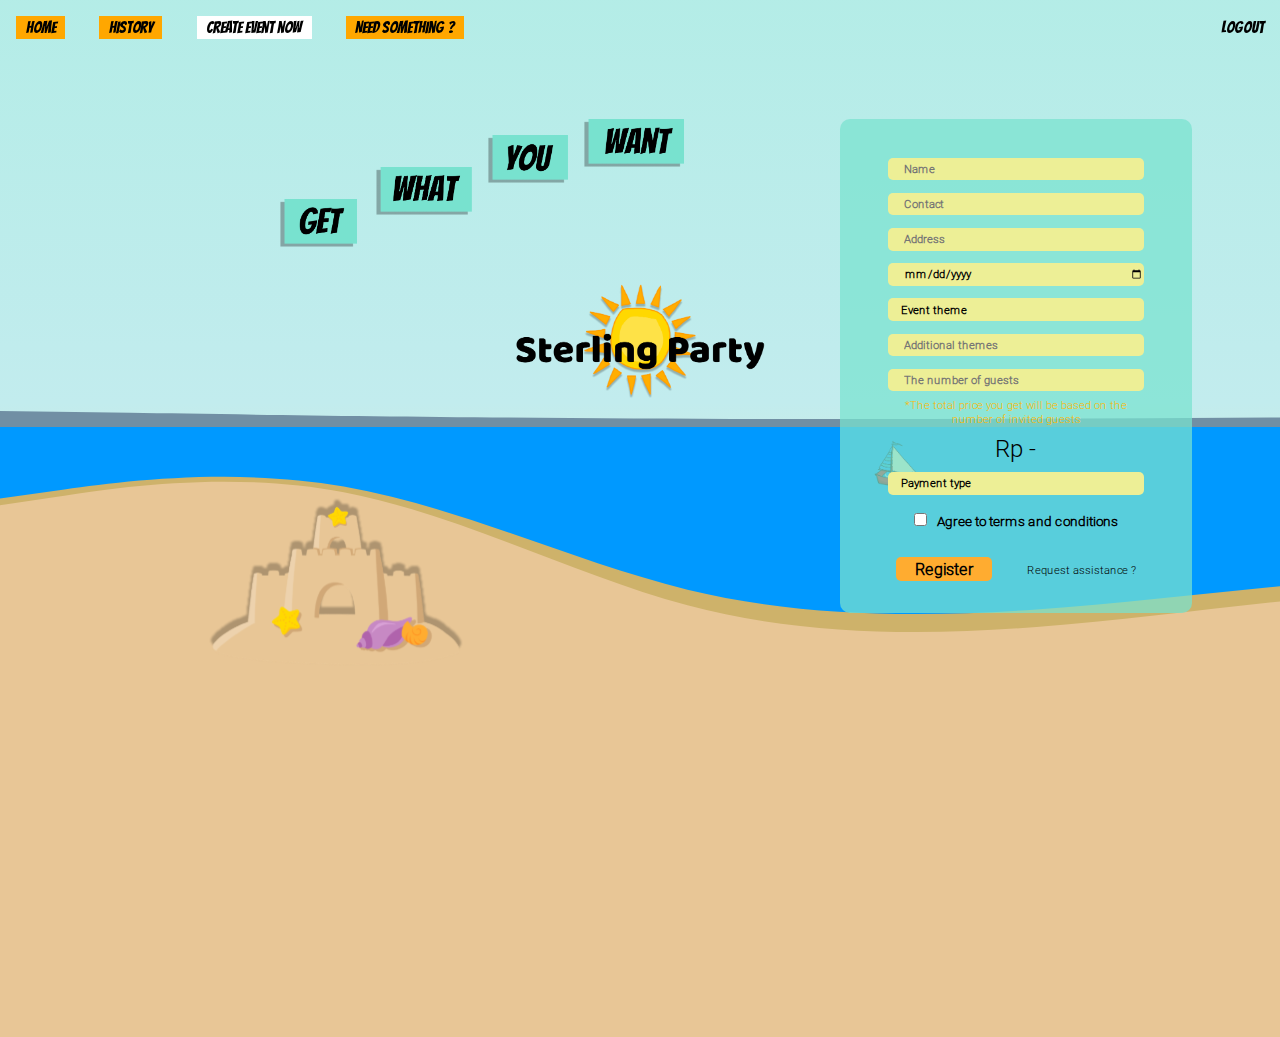
==== commit 3cc7bb32: "update new new" ====
--- a/create.html
+++ b/create.html
@@ -23,7 +23,7 @@
     <div class="header-cont">
         <div class="header">
             <div class="home-d"><a href="./home.html"><p>Home</p></a></div>
-            <div class="history-d"><a href=""><p>History</p></a></div>
+            <div class="history-d"><a href="./history.html"><p>History</p></a></div>
             <div class="create-d"><a href="./create.html"><p>Create event now</p></a></div>
             <div class="need-d"><a href=""><p>Need something ?</p></a></div>
         </div>
@@ -91,7 +91,7 @@
                         </form>
                     </div>
 
-                    <!-- change plans -->
+                    <!-- change plans
                     <div>
                         <form class="change-p" action="./change.html" method="post">
                             <div class="change-info"><p>Want to change the plans ? enter the ticket number and our customer service
@@ -102,7 +102,7 @@
                                 <div class="btn-ch"><button>Change</button></div>
                             </div>
                         </form>
-                    </div>
+                    </div> -->
 
                     <div class="boat">
                         <div><img src="./Assets/main/boat.png" alt="boat"></div>
--- a/index.css
+++ b/index.css
@@ -766,7 +766,7 @@
 .change-p{
     margin-bottom: -50rem;
     position: relative;
-    margin-top: 40rem;
+    margin-top: 45rem;
     margin-left: -45rem;
     z-index: 1;
     font-family: roboto;
